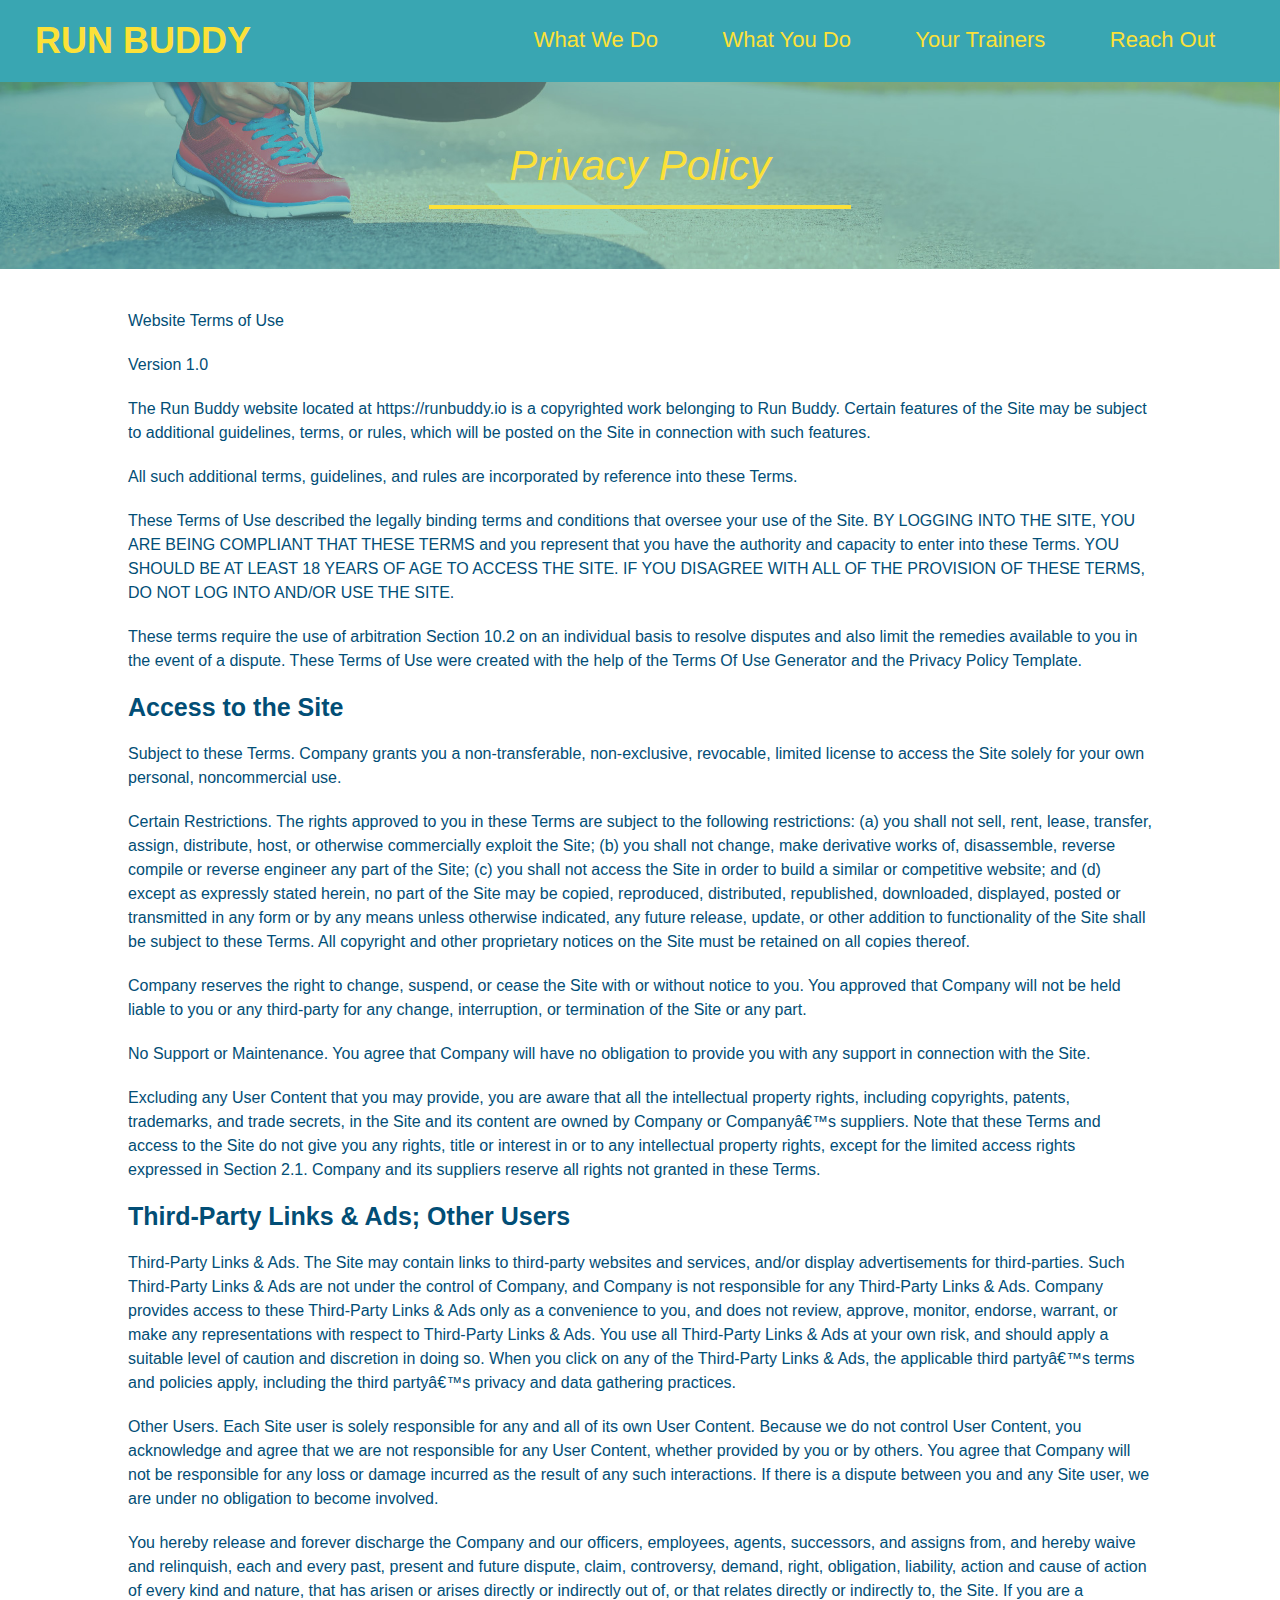
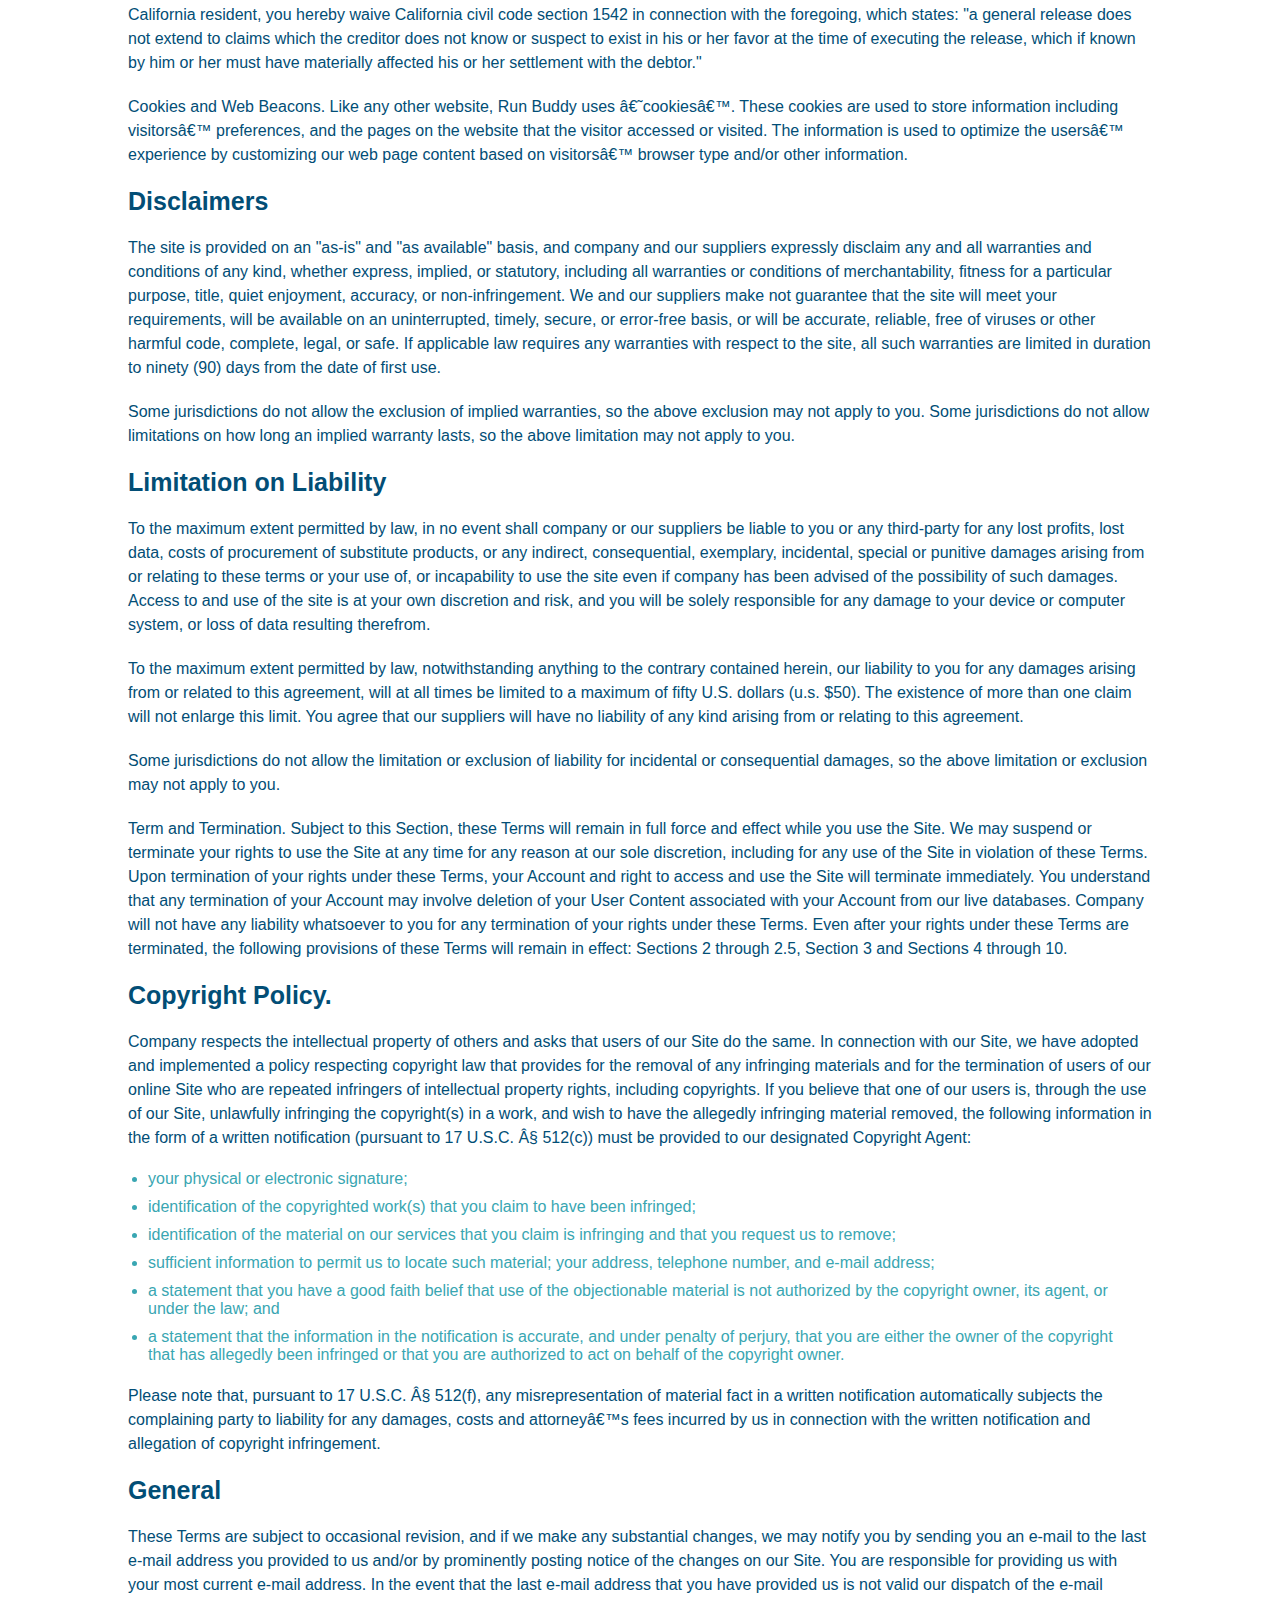
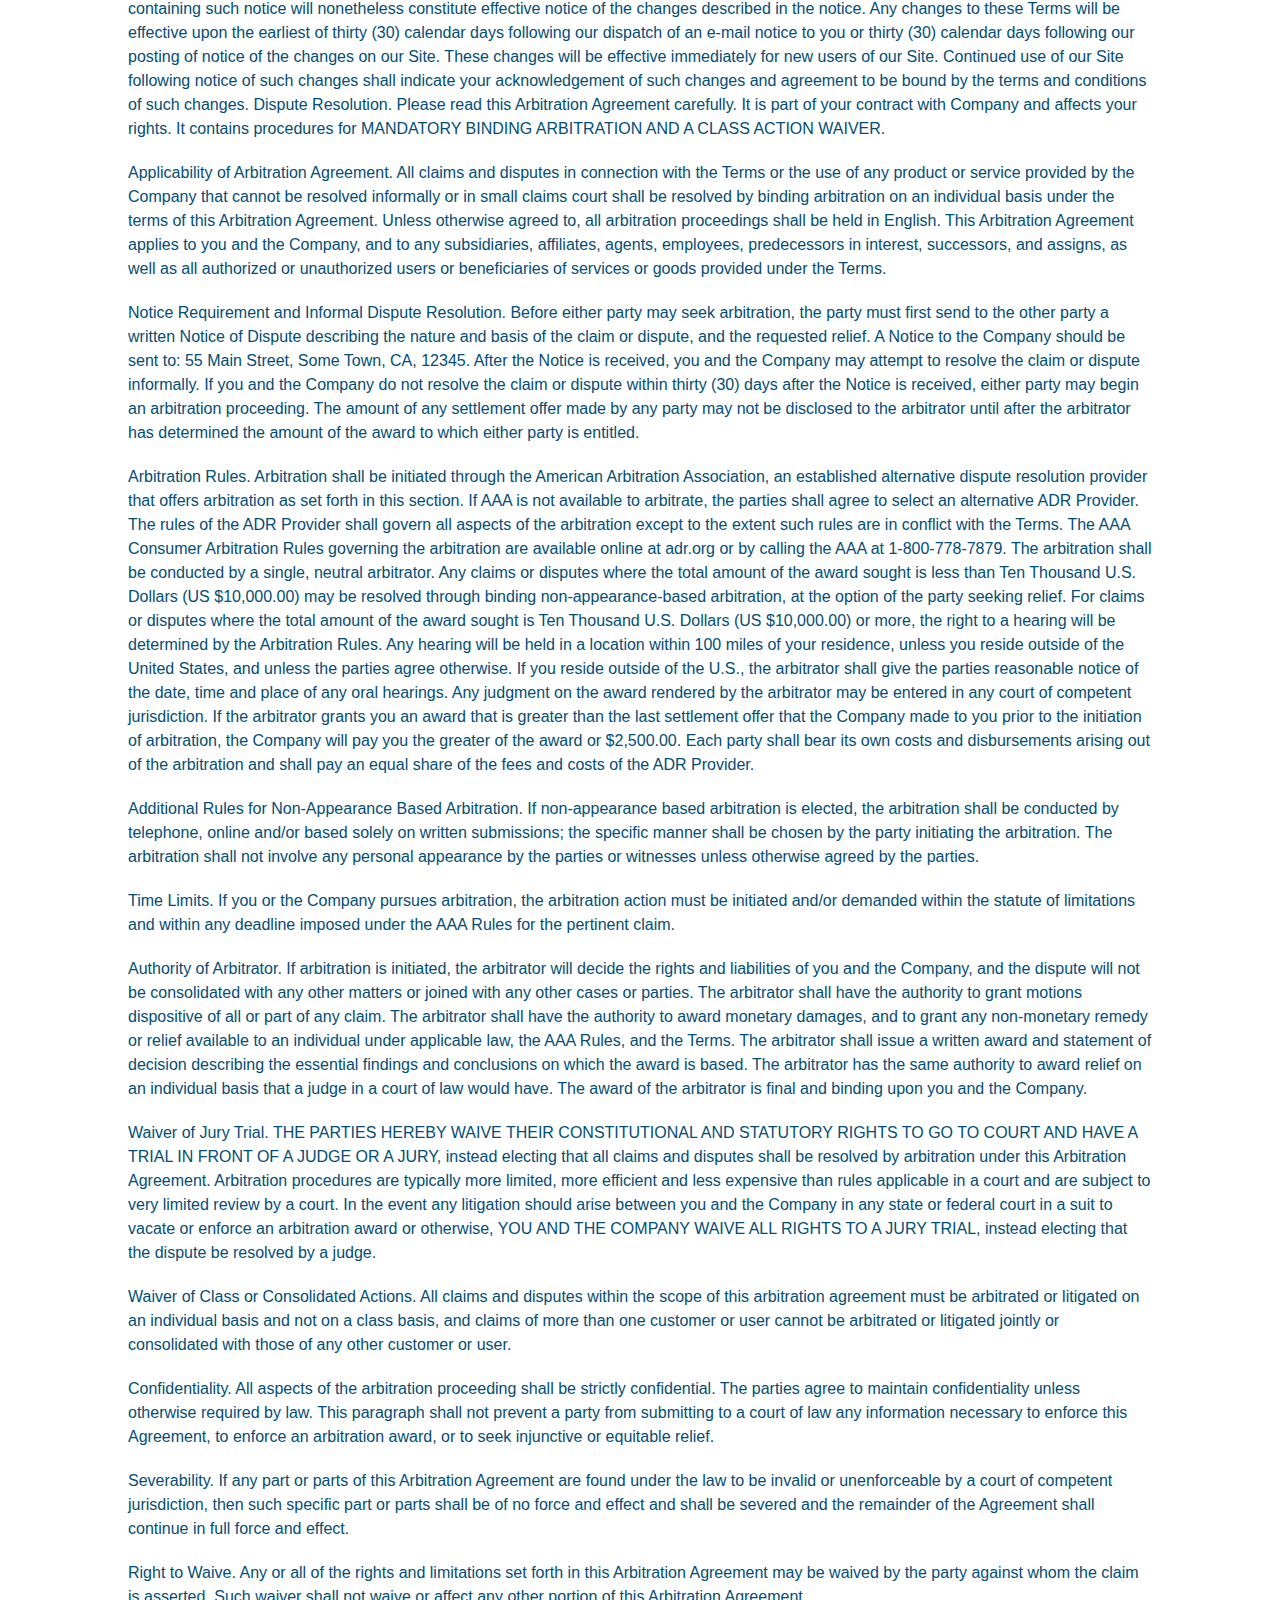
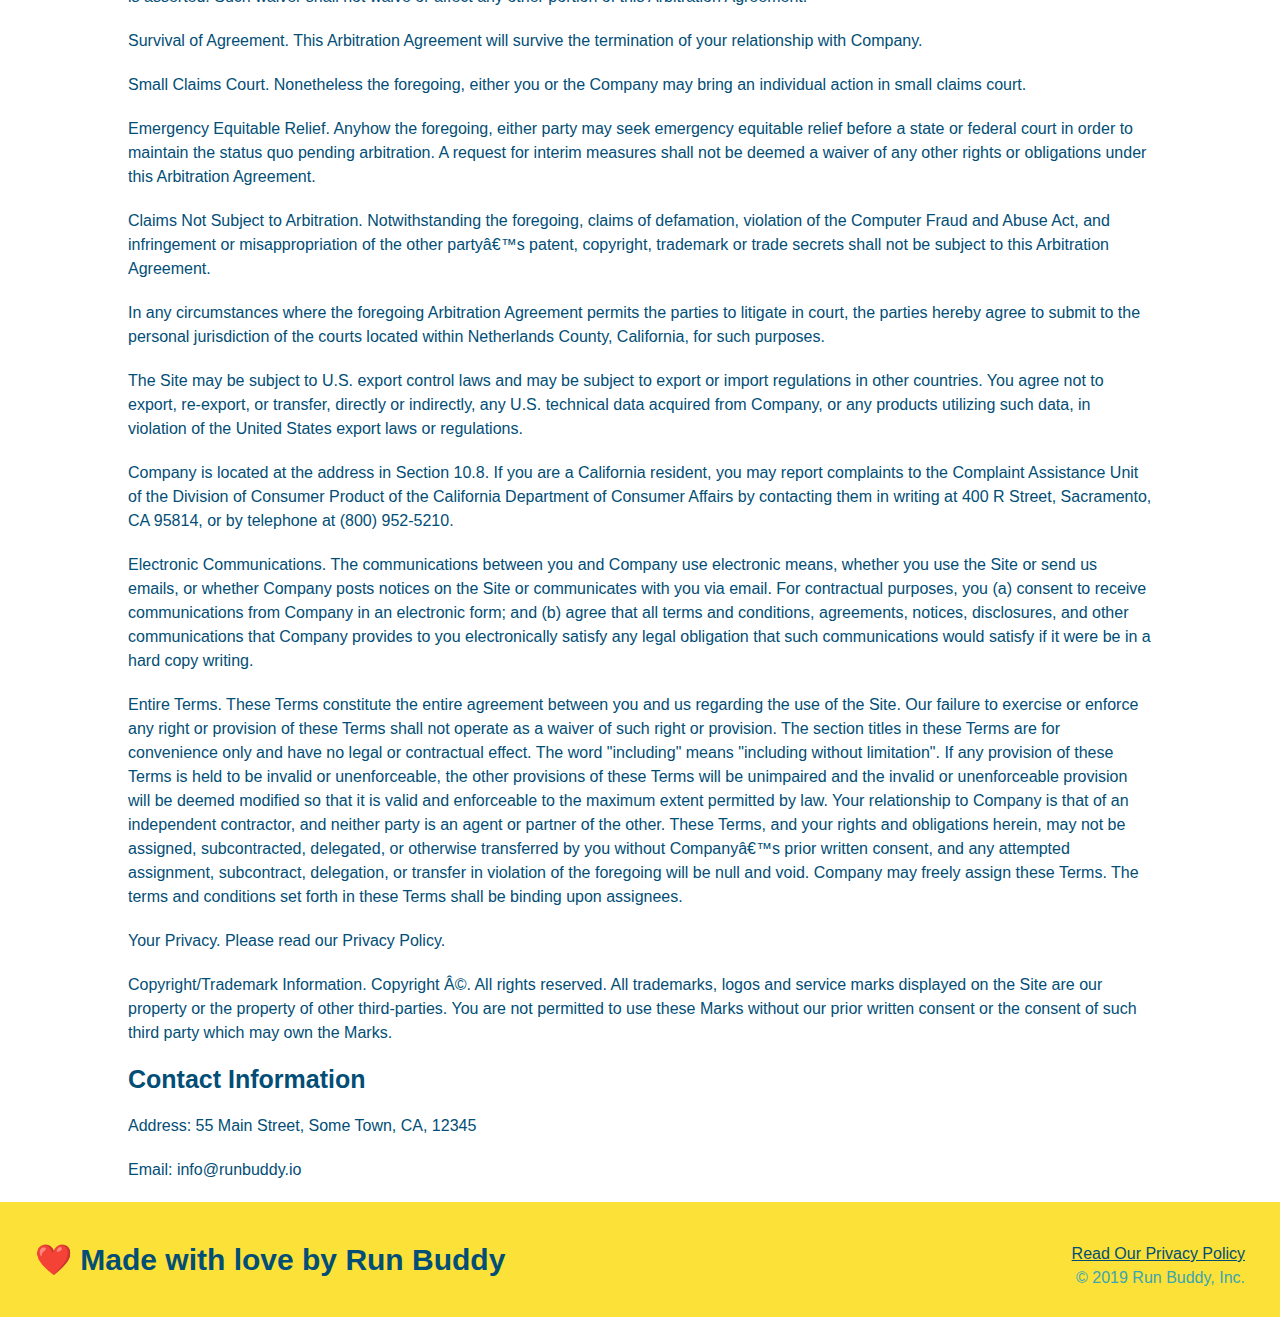
==== privacy-policy.html @ c886a085 "privacy policy" ====
<!DOCTYPE html>
<html lang="en">
    <head>
        <meta charset="UTF-8">
        <title>Privacy Policy - Run Buddy</title>

        <link rel="stylesheet" href="./assets/css/style.css">
        <link rel="stylesheet" href="./assets/css/secondary-styles.css">

    </head>

    <body>
        <!-- header section -->
        <header>
            <h1>
                <a href="./index.html">RUN BUDDY</a>
            </h1>
            
            <nav>
                
                <ul>
                    
                    <li>
                        <a href="./index.html#what-we-do">What We Do</a>
                    </li>

                    <li>
                        <a href="./index.html#what-you-do">What You Do</a>
                    </li>

                    <li> 
                        <a href="./index.html#your-trainers">Your Trainers</a>
                    </li>

                    <li>
                        <a href="./index.html#reach-out">Reach Out</a>
                    </li>

                </ul>

            </nav>

        </header>
        <!-- End header section -->

        <section class="hero">
           
            <h2 class="page-title">
                Privacy Policy
            </h2>

        </section>

        <article class="secondary-content">
            <p>
                Website Terms of Use
              </p>
        
              <p>
                Version 1.0
              </p>
        
              <p>
                The Run Buddy website located at https://runbuddy.io is a copyrighted work belonging to Run Buddy. Certain
                features of the Site may be subject to additional guidelines, terms, or rules, which will be posted on the Site
                in connection with such features.
              </p>
        
              <p>
                All such additional terms, guidelines, and rules are incorporated by reference into these Terms.
              </p>
        
              <p>
                These Terms of Use described the legally binding terms and conditions that oversee your use of the Site. BY
                LOGGING INTO THE SITE, YOU ARE BEING COMPLIANT THAT THESE TERMS and you represent that you have the authority
                and capacity to enter into these Terms. YOU SHOULD BE AT LEAST 18 YEARS OF AGE TO ACCESS THE SITE. IF YOU
                DISAGREE WITH ALL OF THE PROVISION OF THESE TERMS, DO NOT LOG INTO AND/OR USE THE SITE.
              </p>
        
              <p>
                These terms require the use of arbitration Section 10.2 on an individual basis to resolve disputes and also
                limit the remedies available to you in the event of a dispute. These Terms of Use were created with the help of
                the Terms Of Use Generator and the Privacy Policy Template.
              </p>
        
              <h3>
                Access to the Site
              </h3>
        
              <p>
                Subject to these Terms. Company grants you a non-transferable, non-exclusive, revocable, limited license to
                access the Site solely for your own personal, noncommercial use.
              </p>
        
              <p>
                Certain Restrictions. The rights approved to you in these Terms are subject to the following restrictions: (a)
                you shall not sell, rent, lease, transfer, assign, distribute, host, or otherwise commercially exploit the Site;
                (b) you shall not change, make derivative works of, disassemble, reverse compile or reverse engineer any part of
                the Site; (c) you shall not access the Site in order to build a similar or competitive website; and (d) except
                as expressly stated herein, no part of the Site may be copied, reproduced, distributed, republished, downloaded,
                displayed, posted or transmitted in any form or by any means unless otherwise indicated, any future release,
                update, or other addition to functionality of the Site shall be subject to these Terms. All copyright and other
                proprietary notices on the Site must be retained on all copies thereof.
              </p>
        
              <p>
                Company reserves the right to change, suspend, or cease the Site with or without notice to you. You approved
                that Company will not be held liable to you or any third-party for any change, interruption, or termination of
                the Site or any part.
              </p>
        
              <p>
                No Support or Maintenance. You agree that Company will have no obligation to provide you with any support in
                connection with the Site.
              </p>
        
              <p>
                Excluding any User Content that you may provide, you are aware that all the intellectual property rights,
                including copyrights, patents, trademarks, and trade secrets, in the Site and its content are owned by Company
                or Companyâ€™s suppliers. Note that these Terms and access to the Site do not give you any rights, title or
                interest in or to any intellectual property rights, except for the limited access rights expressed in Section
                2.1. Company and its suppliers reserve all rights not granted in these Terms.
              </p>
        
              <h3>
                Third-Party Links & Ads; Other Users
              </h3>
        
              <p>
                Third-Party Links & Ads. The Site may contain links to third-party websites and services, and/or display
                advertisements for third-parties. Such Third-Party Links & Ads are not under the control of Company, and Company
                is not responsible for any Third-Party Links & Ads. Company provides access to these Third-Party Links & Ads
                only as a convenience to you, and does not review, approve, monitor, endorse, warrant, or make any
                representations with respect to Third-Party Links & Ads. You use all Third-Party Links & Ads at your own risk,
                and should apply a suitable level of caution and discretion in doing so. When you click on any of the
                Third-Party Links & Ads, the applicable third partyâ€™s terms and policies apply, including the third partyâ€™s
                privacy and data gathering practices.
              </p>
        
              <p>
                Other Users. Each Site user is solely responsible for any and all of its own User Content. Because we do not
                control User Content, you acknowledge and agree that we are not responsible for any User Content, whether
                provided by you or by others. You agree that Company will not be responsible for any loss or damage incurred as
                the result of any such interactions. If there is a dispute between you and any Site user, we are under no
                obligation to become involved.
              </p>
        
              <p>
                You hereby release and forever discharge the Company and our officers, employees, agents, successors, and
                assigns from, and hereby waive and relinquish, each and every past, present and future dispute, claim,
                controversy, demand, right, obligation, liability, action and cause of action of every kind and nature, that has
                arisen or arises directly or indirectly out of, or that relates directly or indirectly to, the Site. If you are
                a California resident, you hereby waive California civil code section 1542 in connection with the foregoing,
                which states: "a general release does not extend to claims which the creditor does not know or suspect to exist
                in his or her favor at the time of executing the release, which if known by him or her must have materially
                affected his or her settlement with the debtor."
              </p>
        
              <p>
                Cookies and Web Beacons. Like any other website, Run Buddy uses â€˜cookiesâ€™. These cookies are used to store
                information including visitorsâ€™ preferences, and the pages on the website that the visitor accessed or visited.
                The information is used to optimize the usersâ€™ experience by customizing our web page content based on visitorsâ€™
                browser type and/or other information.
              </p>
        
              <h3>
                Disclaimers
              </h3>
        
              <p>
                The site is provided on an "as-is" and "as available" basis, and company and our suppliers expressly disclaim
                any and all warranties and conditions of any kind, whether express, implied, or statutory, including all
                warranties or conditions of merchantability, fitness for a particular purpose, title, quiet enjoyment, accuracy,
                or non-infringement. We and our suppliers make not guarantee that the site will meet your requirements, will be
                available on an uninterrupted, timely, secure, or error-free basis, or will be accurate, reliable, free of
                viruses or other harmful code, complete, legal, or safe. If applicable law requires any warranties with respect
                to the site, all such warranties are limited in duration to ninety (90) days from the date of first use.
              </p>
        
              <p>
                Some jurisdictions do not allow the exclusion of implied warranties, so the above exclusion may not apply to
                you. Some jurisdictions do not allow limitations on how long an implied warranty lasts, so the above limitation
                may not apply to you.
              </p>
        
              <h3>
                Limitation on Liability
              </h3>
        
              <p>
                To the maximum extent permitted by law, in no event shall company or our suppliers be liable to you or any
                third-party for any lost profits, lost data, costs of procurement of substitute products, or any indirect,
                consequential, exemplary, incidental, special or punitive damages arising from or relating to these terms or
                your use of, or incapability to use the site even if company has been advised of the possibility of such
                damages. Access to and use of the site is at your own discretion and risk, and you will be solely responsible
                for any damage to your device or computer system, or loss of data resulting therefrom.
              </p>
        
              <p>
                To the maximum extent permitted by law, notwithstanding anything to the contrary contained herein, our liability
                to you for any damages arising from or related to this agreement, will at all times be limited to a maximum of
                fifty U.S. dollars (u.s. $50). The existence of more than one claim will not enlarge this limit. You agree that
                our suppliers will have no liability of any kind arising from or relating to this agreement.
              </p>
        
              <p>
                Some jurisdictions do not allow the limitation or exclusion of liability for incidental or consequential
                damages, so the above limitation or exclusion may not apply to you.
              </p>
        
              <p>
                Term and Termination. Subject to this Section, these Terms will remain in full force and effect while you use
                the Site. We may suspend or terminate your rights to use the Site at any time for any reason at our sole
                discretion, including for any use of the Site in violation of these Terms. Upon termination of your rights under
                these Terms, your Account and right to access and use the Site will terminate immediately. You understand that
                any termination of your Account may involve deletion of your User Content associated with your Account from our
                live databases. Company will not have any liability whatsoever to you for any termination of your rights under
                these Terms. Even after your rights under these Terms are terminated, the following provisions of these Terms
                will remain in effect: Sections 2 through 2.5, Section 3 and Sections 4 through 10.
              </p>
        
              <h3>
                Copyright Policy.
              </h3>
        
              <p>
                Company respects the intellectual property of others and asks that users of our Site do the same. In connection
                with our Site, we have adopted and implemented a policy respecting copyright law that provides for the removal
                of any infringing materials and for the termination of users of our online Site who are repeated infringers of
                intellectual property rights, including copyrights. If you believe that one of our users is, through the use of
                our Site, unlawfully infringing the copyright(s) in a work, and wish to have the allegedly infringing material
                removed, the following information in the form of a written notification (pursuant to 17 U.S.C. Â§ 512(c)) must
                be provided to our designated Copyright Agent:
              </p>
        
              <ul>
                <li>
                  your physical or electronic signature;
                </li>
                <li>
                  identification of the copyrighted work(s) that you claim to have been infringed;
                </li>
                <li>
                  identification of the material on our services that you claim is infringing and that you request us to remove;
                </li>
                <li>
                  sufficient information to permit us to locate such material; your address, telephone number, and e-mail
                  address;
                </li>
                <li>
                  a statement that you have a good faith belief that use of the objectionable material is not authorized by the
                  copyright owner, its agent, or under the law; and
                </li>
                <li>
                  a statement that the information in the notification is accurate, and under penalty of perjury, that you are
                  either the owner of the copyright that has allegedly been infringed or that you are authorized to act on
                  behalf of the copyright owner.
                </li>
              </ul>
        
              <p>
                Please note that, pursuant to 17 U.S.C. Â§ 512(f), any misrepresentation of material fact in a written
                notification automatically subjects the complaining party to liability for any damages, costs and attorneyâ€™s
                fees incurred by us in connection with the written notification and allegation of copyright infringement.
              </p>
        
              <h3>
                General
              </h3>
        
              <p>
                These Terms are subject to occasional revision, and if we make any substantial changes, we may notify you by
                sending you an e-mail to the last e-mail address you provided to us and/or by prominently posting notice of the
                changes on our Site. You are responsible for providing us with your most current e-mail address. In the event
                that the last e-mail address that you have provided us is not valid our dispatch of the e-mail containing such
                notice will nonetheless constitute effective notice of the changes described in the notice. Any changes to these
                Terms will be effective upon the earliest of thirty (30) calendar days following our dispatch of an e-mail
                notice to you or thirty (30) calendar days following our posting of notice of the changes on our Site. These
                changes will be effective immediately for new users of our Site. Continued use of our Site following notice of
                such changes shall indicate your acknowledgement of such changes and agreement to be bound by the terms and
                conditions of such changes. Dispute Resolution. Please read this Arbitration Agreement carefully. It is part of
                your contract with Company and affects your rights. It contains procedures for MANDATORY BINDING ARBITRATION AND
                A CLASS ACTION WAIVER.
              </p>
        
              <p>
                Applicability of Arbitration Agreement. All claims and disputes in connection with the Terms or the use of any
                product or service provided by the Company that cannot be resolved informally or in small claims court shall be
                resolved by binding arbitration on an individual basis under the terms of this Arbitration Agreement. Unless
                otherwise agreed to, all arbitration proceedings shall be held in English. This Arbitration Agreement applies to
                you and the Company, and to any subsidiaries, affiliates, agents, employees, predecessors in interest,
                successors, and assigns, as well as all authorized or unauthorized users or beneficiaries of services or goods
                provided under the Terms.
              </p>
        
              <p>
                Notice Requirement and Informal Dispute Resolution. Before either party may seek arbitration, the party must
                first send to the other party a written Notice of Dispute describing the nature and basis of the claim or
                dispute, and the requested relief. A Notice to the Company should be sent to: 55 Main Street, Some Town, CA,
                12345. After the Notice is received, you and the Company may attempt to resolve the claim or dispute informally.
                If you and the Company do not resolve the claim or dispute within thirty (30) days after the Notice is received,
                either party may begin an arbitration proceeding. The amount of any settlement offer made by any party may not
                be disclosed to the arbitrator until after the arbitrator has determined the amount of the award to which either
                party is entitled.
              </p>
        
              <p>
                Arbitration Rules. Arbitration shall be initiated through the American Arbitration Association, an established
                alternative dispute resolution provider that offers arbitration as set forth in this section. If AAA is not
                available to arbitrate, the parties shall agree to select an alternative ADR Provider. The rules of the ADR
                Provider shall govern all aspects of the arbitration except to the extent such rules are in conflict with the
                Terms. The AAA Consumer Arbitration Rules governing the arbitration are available online at adr.org or by
                calling the AAA at 1-800-778-7879. The arbitration shall be conducted by a single, neutral arbitrator. Any
                claims or disputes where the total amount of the award sought is less than Ten Thousand U.S. Dollars (US
                $10,000.00) may be resolved through binding non-appearance-based arbitration, at the option of the party seeking
                relief. For claims or disputes where the total amount of the award sought is Ten Thousand U.S. Dollars (US
                $10,000.00) or more, the right to a hearing will be determined by the Arbitration Rules. Any hearing will be
                held in a location within 100 miles of your residence, unless you reside outside of the United States, and
                unless the parties agree otherwise. If you reside outside of the U.S., the arbitrator shall give the parties
                reasonable notice of the date, time and place of any oral hearings. Any judgment on the award rendered by the
                arbitrator may be entered in any court of competent jurisdiction. If the arbitrator grants you an award that is
                greater than the last settlement offer that the Company made to you prior to the initiation of arbitration, the
                Company will pay you the greater of the award or $2,500.00. Each party shall bear its own costs and
                disbursements arising out of the arbitration and shall pay an equal share of the fees and costs of the ADR
                Provider.
              </p>
        
              <p>
                Additional Rules for Non-Appearance Based Arbitration. If non-appearance based arbitration is elected, the
                arbitration shall be conducted by telephone, online and/or based solely on written submissions; the specific
                manner shall be chosen by the party initiating the arbitration. The arbitration shall not involve any personal
                appearance by the parties or witnesses unless otherwise agreed by the parties.
              </p>
        
              <p>
                Time Limits. If you or the Company pursues arbitration, the arbitration action must be initiated and/or demanded
                within the statute of limitations and within any deadline imposed under the AAA Rules for the pertinent claim.
              </p>
        
              <p>
                Authority of Arbitrator. If arbitration is initiated, the arbitrator will decide the rights and liabilities of
                you and the Company, and the dispute will not be consolidated with any other matters or joined with any other
                cases or parties. The arbitrator shall have the authority to grant motions dispositive of all or part of any
                claim. The arbitrator shall have the authority to award monetary damages, and to grant any non-monetary remedy
                or relief available to an individual under applicable law, the AAA Rules, and the Terms. The arbitrator shall
                issue a written award and statement of decision describing the essential findings and conclusions on which the
                award is based. The arbitrator has the same authority to award relief on an individual basis that a judge in a
                court of law would have. The award of the arbitrator is final and binding upon you and the Company.
              </p>
        
              <p>
                Waiver of Jury Trial. THE PARTIES HEREBY WAIVE THEIR CONSTITUTIONAL AND STATUTORY RIGHTS TO GO TO COURT AND HAVE
                A TRIAL IN FRONT OF A JUDGE OR A JURY, instead electing that all claims and disputes shall be resolved by
                arbitration under this Arbitration Agreement. Arbitration procedures are typically more limited, more efficient
                and less expensive than rules applicable in a court and are subject to very limited review by a court. In the
                event any litigation should arise between you and the Company in any state or federal court in a suit to vacate
                or enforce an arbitration award or otherwise, YOU AND THE COMPANY WAIVE ALL RIGHTS TO A JURY TRIAL, instead
                electing that the dispute be resolved by a judge.
              </p>
        
              <p>
                Waiver of Class or Consolidated Actions. All claims and disputes within the scope of this arbitration agreement
                must be arbitrated or litigated on an individual basis and not on a class basis, and claims of more than one
                customer or user cannot be arbitrated or litigated jointly or consolidated with those of any other customer or
                user.
              </p>
        
              <p>
                Confidentiality. All aspects of the arbitration proceeding shall be strictly confidential. The parties agree to
                maintain confidentiality unless otherwise required by law. This paragraph shall not prevent a party from
                submitting to a court of law any information necessary to enforce this Agreement, to enforce an arbitration
                award, or to seek injunctive or equitable relief.
              </p>
        
              <p>
                Severability. If any part or parts of this Arbitration Agreement are found under the law to be invalid or
                unenforceable by a court of competent jurisdiction, then such specific part or parts shall be of no force and
                effect and shall be severed and the remainder of the Agreement shall continue in full force and effect.
              </p>
        
              <p>
                Right to Waive. Any or all of the rights and limitations set forth in this Arbitration Agreement may be waived
                by the party against whom the claim is asserted. Such waiver shall not waive or affect any other portion of this
                Arbitration Agreement.
              </p>
        
              <p>
                Survival of Agreement. This Arbitration Agreement will survive the termination of your relationship with
                Company.
              </p>
        
              <p>
                Small Claims Court. Nonetheless the foregoing, either you or the Company may bring an individual action in small
                claims court.
              </p>
        
              <p>
                Emergency Equitable Relief. Anyhow the foregoing, either party may seek emergency equitable relief before a
                state or federal court in order to maintain the status quo pending arbitration. A request for interim measures
                shall not be deemed a waiver of any other rights or obligations under this Arbitration Agreement.
              </p>
        
              <p>
                Claims Not Subject to Arbitration. Notwithstanding the foregoing, claims of defamation, violation of the
                Computer Fraud and Abuse Act, and infringement or misappropriation of the other partyâ€™s patent, copyright,
                trademark or trade secrets shall not be subject to this Arbitration Agreement.
              </p>
        
              <p>
                In any circumstances where the foregoing Arbitration Agreement permits the parties to litigate in court, the
                parties hereby agree to submit to the personal jurisdiction of the courts located within Netherlands County,
                California, for such purposes.
              </p>
        
              <p>
                The Site may be subject to U.S. export control laws and may be subject to export or import regulations in other
                countries. You agree not to export, re-export, or transfer, directly or indirectly, any U.S. technical data
                acquired from Company, or any products utilizing such data, in violation of the United States export laws or
                regulations.
              </p>
        
              <p>
                Company is located at the address in Section 10.8. If you are a California resident, you may report complaints
                to the Complaint Assistance Unit of the Division of Consumer Product of the California Department of Consumer
                Affairs by contacting them in writing at 400 R Street, Sacramento, CA 95814, or by telephone at (800) 952-5210.
              </p>
        
              <p>
                Electronic Communications. The communications between you and Company use electronic means, whether you use the
                Site or send us emails, or whether Company posts notices on the Site or communicates with you via email. For
                contractual purposes, you (a) consent to receive communications from Company in an electronic form; and (b)
                agree that all terms and conditions, agreements, notices, disclosures, and other communications that Company
                provides to you electronically satisfy any legal obligation that such communications would satisfy if it were be
                in a hard copy writing.
              </p>
        
              <p>
                Entire Terms. These Terms constitute the entire agreement between you and us regarding the use of the Site. Our
                failure to exercise or enforce any right or provision of these Terms shall not operate as a waiver of such right
                or provision. The section titles in these Terms are for convenience only and have no legal or contractual
                effect. The word "including" means "including without limitation". If any provision of these Terms is held to be
                invalid or unenforceable, the other provisions of these Terms will be unimpaired and the invalid or
                unenforceable provision will be deemed modified so that it is valid and enforceable to the maximum extent
                permitted by law. Your relationship to Company is that of an independent contractor, and neither party is an
                agent or partner of the other. These Terms, and your rights and obligations herein, may not be assigned,
                subcontracted, delegated, or otherwise transferred by you without Companyâ€™s prior written consent, and any
                attempted assignment, subcontract, delegation, or transfer in violation of the foregoing will be null and void.
                Company may freely assign these Terms. The terms and conditions set forth in these Terms shall be binding upon
                assignees.
              </p>
        
              <p>
                Your Privacy. Please read our Privacy Policy.
              </p>
        
              <p>
                Copyright/Trademark Information. Copyright Â©. All rights reserved. All trademarks, logos and service marks
                displayed on the Site are our property or the property of other third-parties. You are not permitted to use
                these Marks without our prior written consent or the consent of such third party which may own the Marks.
              </p>
        
              <h3>
                Contact Information
              </h3>
        
              <p>
                Address: 55 Main Street, Some Town, CA, 12345
              </p>
        
              <p>
                Email: info@runbuddy.io
              </p>
        
        </article>



        <!-- footer section -->
        <footer>
            <h2>❤️ Made with love by Run Buddy</h2>
            
            <div>
                <a href="#">Read Our Privacy Policy</a><br />
                &copy; 2019 Run Buddy, Inc.
            </div>
        </footer>
        <!-- End footer section -->

    </body>
</html>
---- assets/css/style.css ----
* {
    margin: 0;
    padding: 0;
    box-sizing: border-box;
}

body {
    font-family: Helvetica, Arial, sans-serif;
    color: #39a6b2;
}

/* apply styles to <header> */
header {
    padding: 20px 35px;
    background-color: #39a6b2;
}

header h1 {
    font-weight: bold;
    font-size: 36px;
    color: #fce138;
    margin: 0;
    display: inline;
}

header a {
    text-decoration: none;
    color: #fce138;
}

header nav {
    float: right;
    margin: 7px 0;
}

header nav ul li {
    display: inline;
}

header nav ul li a {
    margin: 0 30px;
    font-weight: lighter;
    font-size: 22px;
}
/* End <header> styles */

section {
    padding: 60px;
}

/* Hero Style Start */
.hero {
    background-image: url("../images/hero-bg.jpg");
    height: 600px;
    background-size: cover;
    background-position: center;
    position: relative;
}

.hero-form {
    background-color: #fce138;
    padding: 20px;
    width: 500px;
    color: #024e76;
    border: solid 3px #024e76;
    position: absolute;
    bottom: 120px;
    right: 140px;
}

.hero-form p {
    margin: 5px 0 15px 0;
}

.hero-form h3 {
    font-size: 24px;
    margin: 0;
}

.form-input {
  border: 1px solid #024e76;
  display: block;
  padding: 7px 15px;
  font-size: 16px;
  color: #024e76;
  width: 100%;
  margin-bottom: 15px;
}

.hero-form label {
    margin: 0 5px;
}

.hero-form button {
    color: #fce138;
    background-color: #024e76;
    border: none;
    padding: 10px 20px;
    font-size: 16px;
}
/* Hero Style End */

.intro {
    text-align: center;
}

.intro p {
    line-height: 1.7;
    color: #39a6b2;
    width: 80%;
    font-size: 20px;
    margin: 0 auto;
}

.steps { 
    text-align: center;
    background: #fce138;
}

.steps div {
    margin-bottom: 80px;
}
  
.steps img {
    width: 15%;
    margin: 10px 0;
} 
  
.steps h3 {
    color: #024e76;
    font-size: 46px;
    margin-top: 10px;
}
  
.steps p {
    color: #39a6b2;
    font-size: 23px;
}

.steps span {
    font-size: 38px;
}

.section-title {
    font-size: 55px;
    color: #024e76;
    margin-bottom: 35px;
    padding: 0 100px 20px 100px;
    display: inline-block;
    border-bottom: 3px solid;
}
  
.primary-border {
    border-color: #fce138;
}
  
.secondary-border {
    border-color: #39a6b2;
}

/* apply styles to trainers section */  
.trainers {
    text-align: center;
}

.trainer {
    width: 900px;
    margin: 0 auto 30px auto;
    background: #024e76;
    color: #fce138;
    overflow: auto;
}

.trainer img {
    width: 35%;
    float: left;
}
  
.trainer-bio {
    padding: 35px;
    float: left;
    width: 65%;
}

.trainer-bio h3 {
    font-size: 32px;
    margin-bottom: 8px;
}
  
.trainer-bio h4 {
    font-weight: lighter;
    font-size: 26px;
    margin-bottom: 25px;
}
  
.trainer-bio p {
    font-size: 17px;
    line-height: 1.3;
}

.text-left {
    text-align: left;
}
  
.text-right {
    text-align: right;
}

/* Reach Out Styles Start */
.contact {
    text-align: center;
    background: #024e76;
}

.contact h2 {
    color: #fce138;
}

.contact-info iframe {
    width: 400px;
    height: 400px;
}

.contact-info div {
    width: 410px;
    display: inline-block;
    vertical-align: top;
    text-align: left;
    margin: 30px 0 0 60px;
    color: white;
}

.contact-info h3 {
    color: #fce138;
    font-size: 32px;
}
  
.contact-info p, .contact-info address {
    margin: 20px 0;
    line-height: 1.5;
    font-size: 20px;
    font-style: normal;
}
  
.contact-info a {
    color: #fce138;
}
  
/* Reach Out Styles End */

/* apply styles to <footer> */
footer {
    background: #fce138;
    width: 100%;
    padding: 40px 35px;
}

footer h2 {
    display: inline;
    color: #024e76;
    font-size: 30px;
    margin: 0;
}

footer div {
    float: right;
    line-height: 1.5;
    text-align: right;
}

footer a {
    color: #024e76;
}
---- assets/css/secondary-styles.css ----
.hero {
    background-position: bottom;
    height: auto;
    text-align: center;
    margin-bottom: 40px;
}

.page-title {
   color: #fce138;
   display: inline-block; 
   border-bottom: 4px solid #fce138;
   padding: 0 80px 15px 80px;
   font-weight: normal;
   font-size: 42px;
   font-style: italic;

}

.secondary-content {
    width: 80%;
    margin: 0 auto;
    color: #024e76;
}
  
.secondary-content h3 {
    font-size: 25px;
    margin: 20px 0;
}
  
.secondary-content p {
    font-size: 16px;
    line-height: 1.5;
    margin: 20px 0;
}
  
.secondary-content ul {
    margin: 15px 20px;
}
  
.secondary-content li {
    color: #39a6b2;
    margin: 10px 0;
}
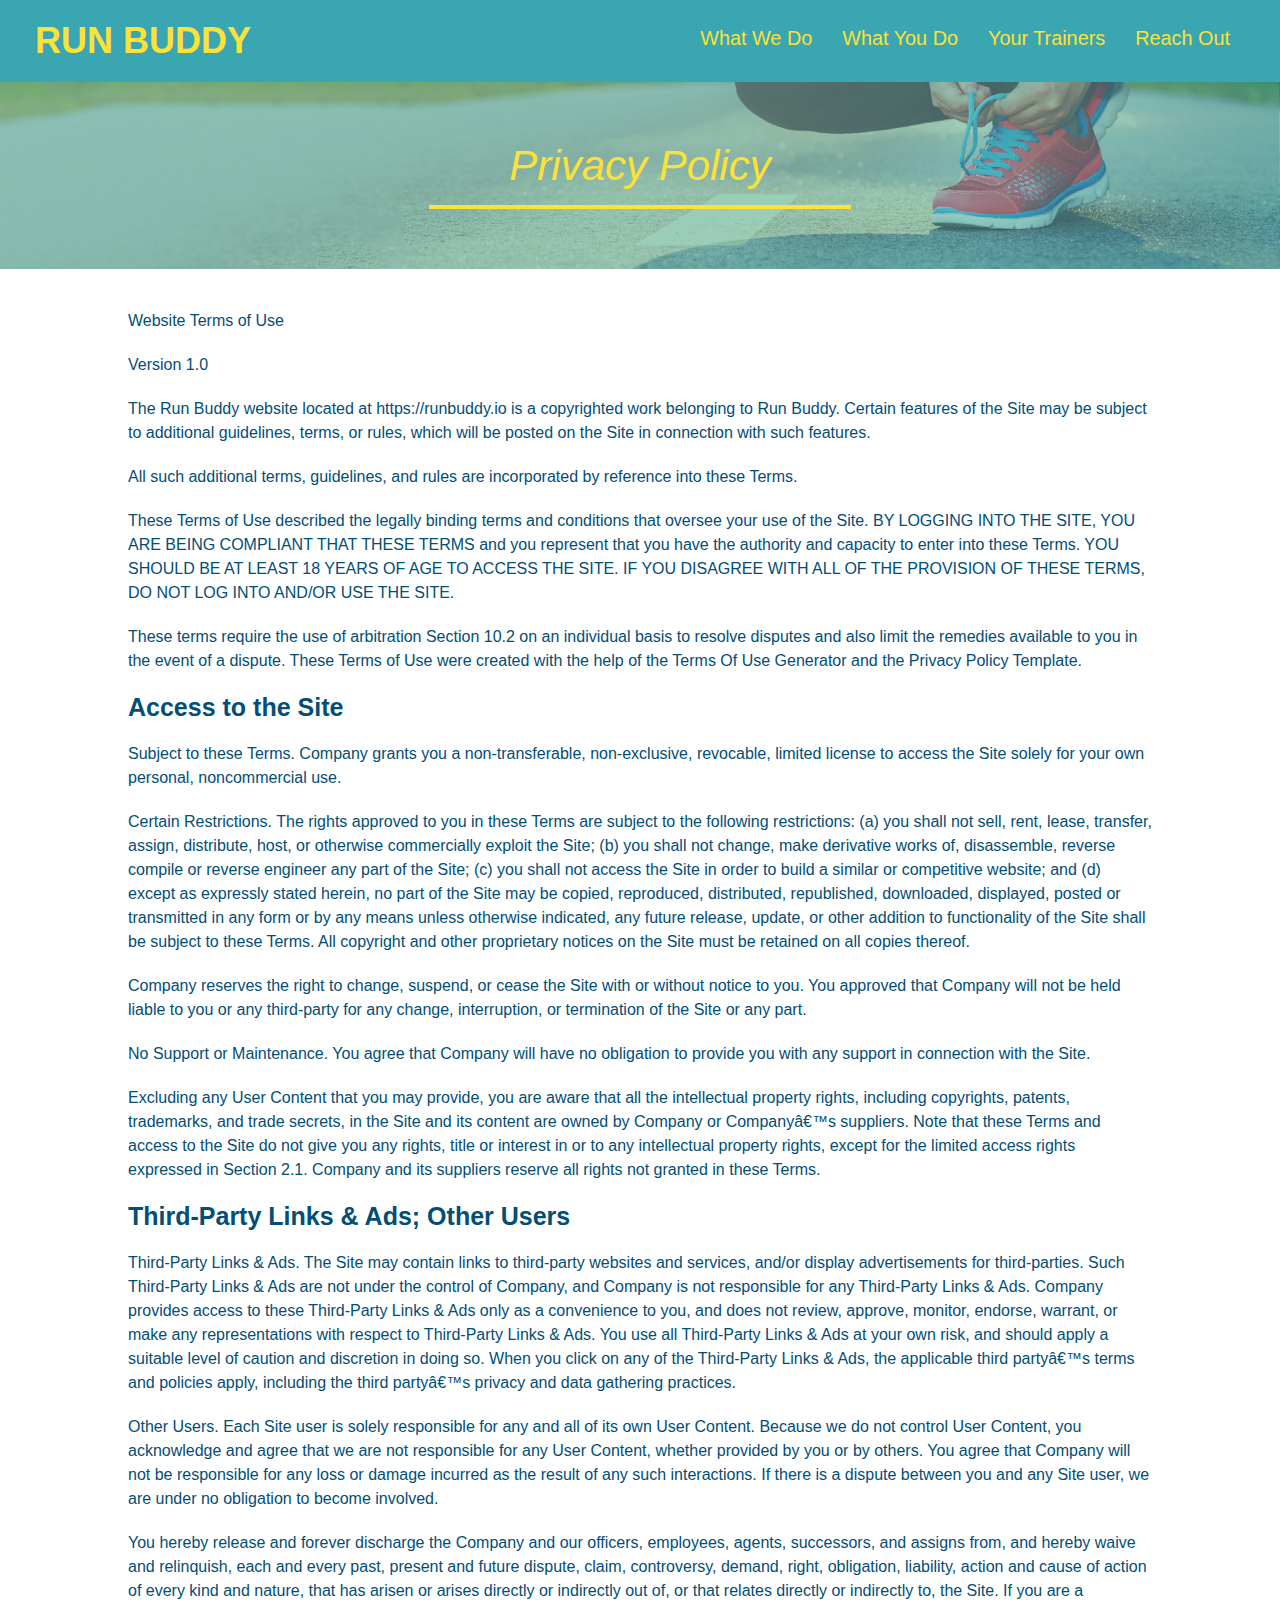
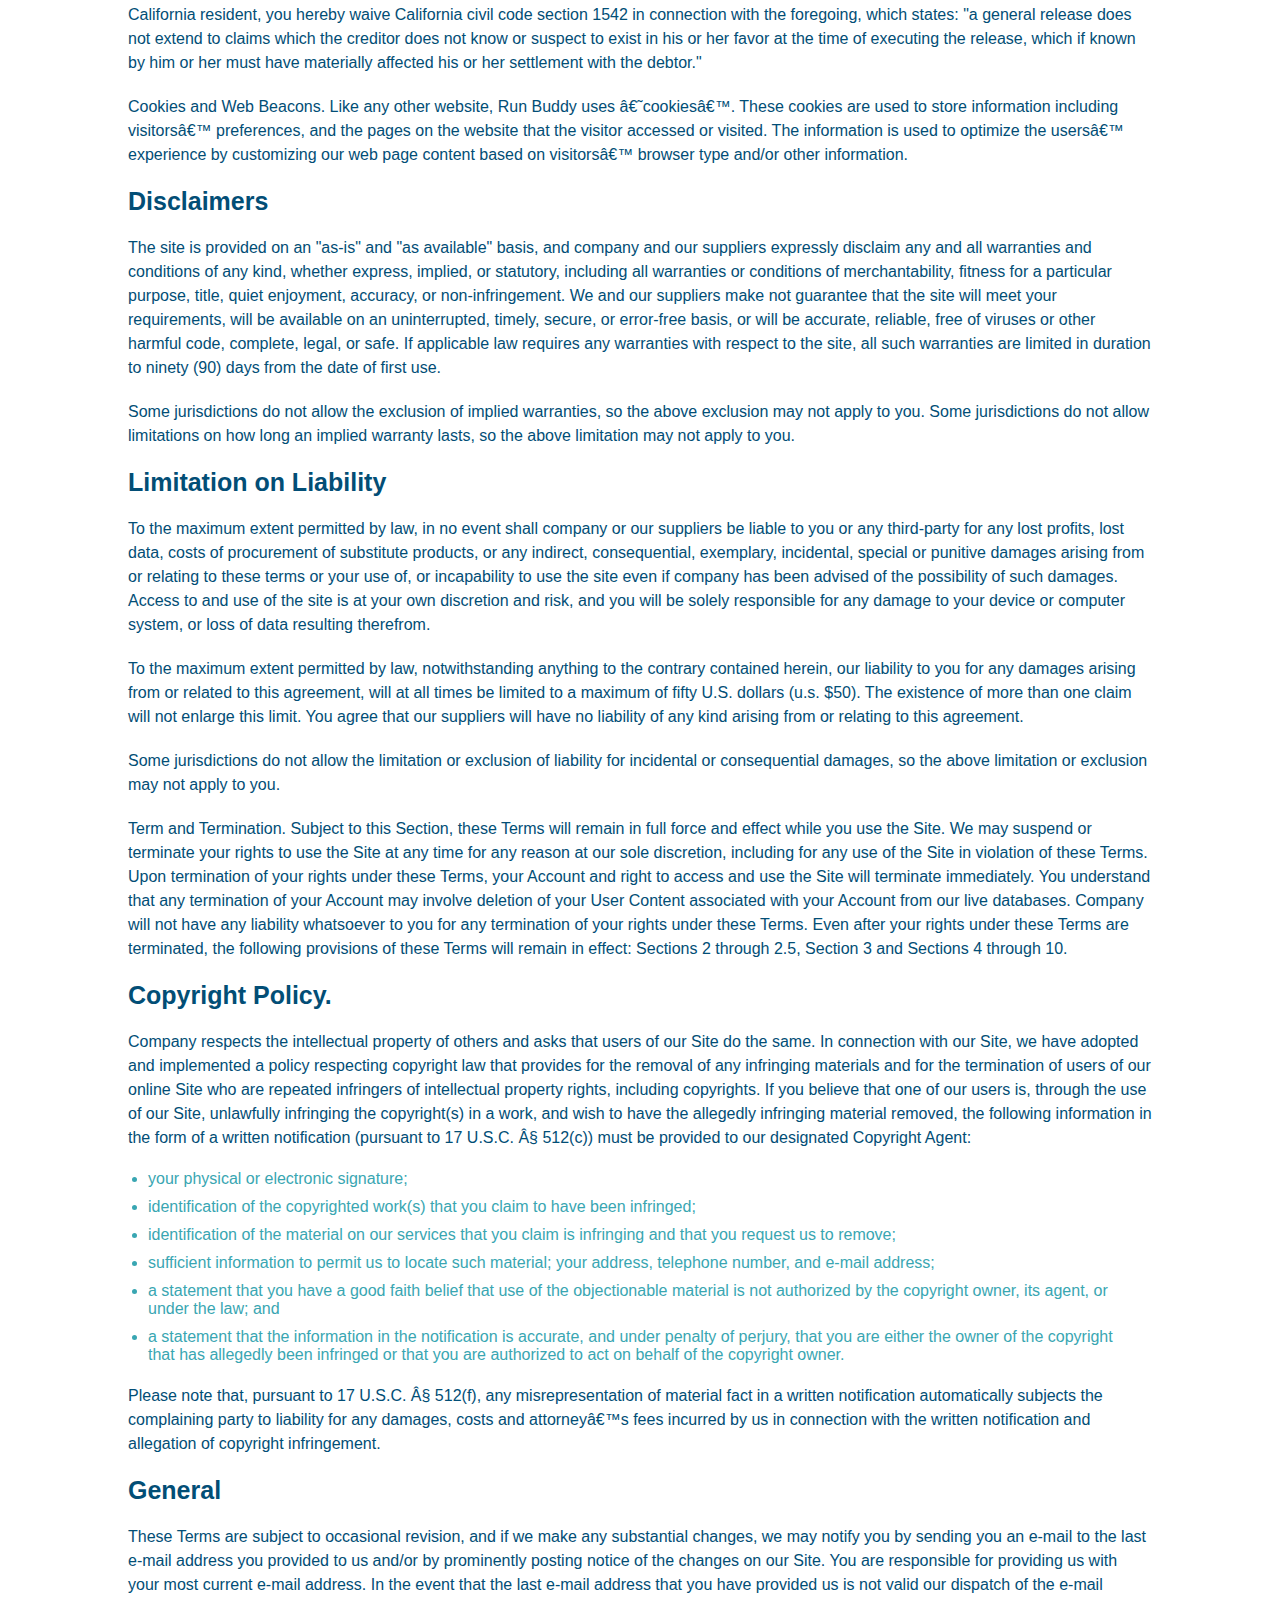
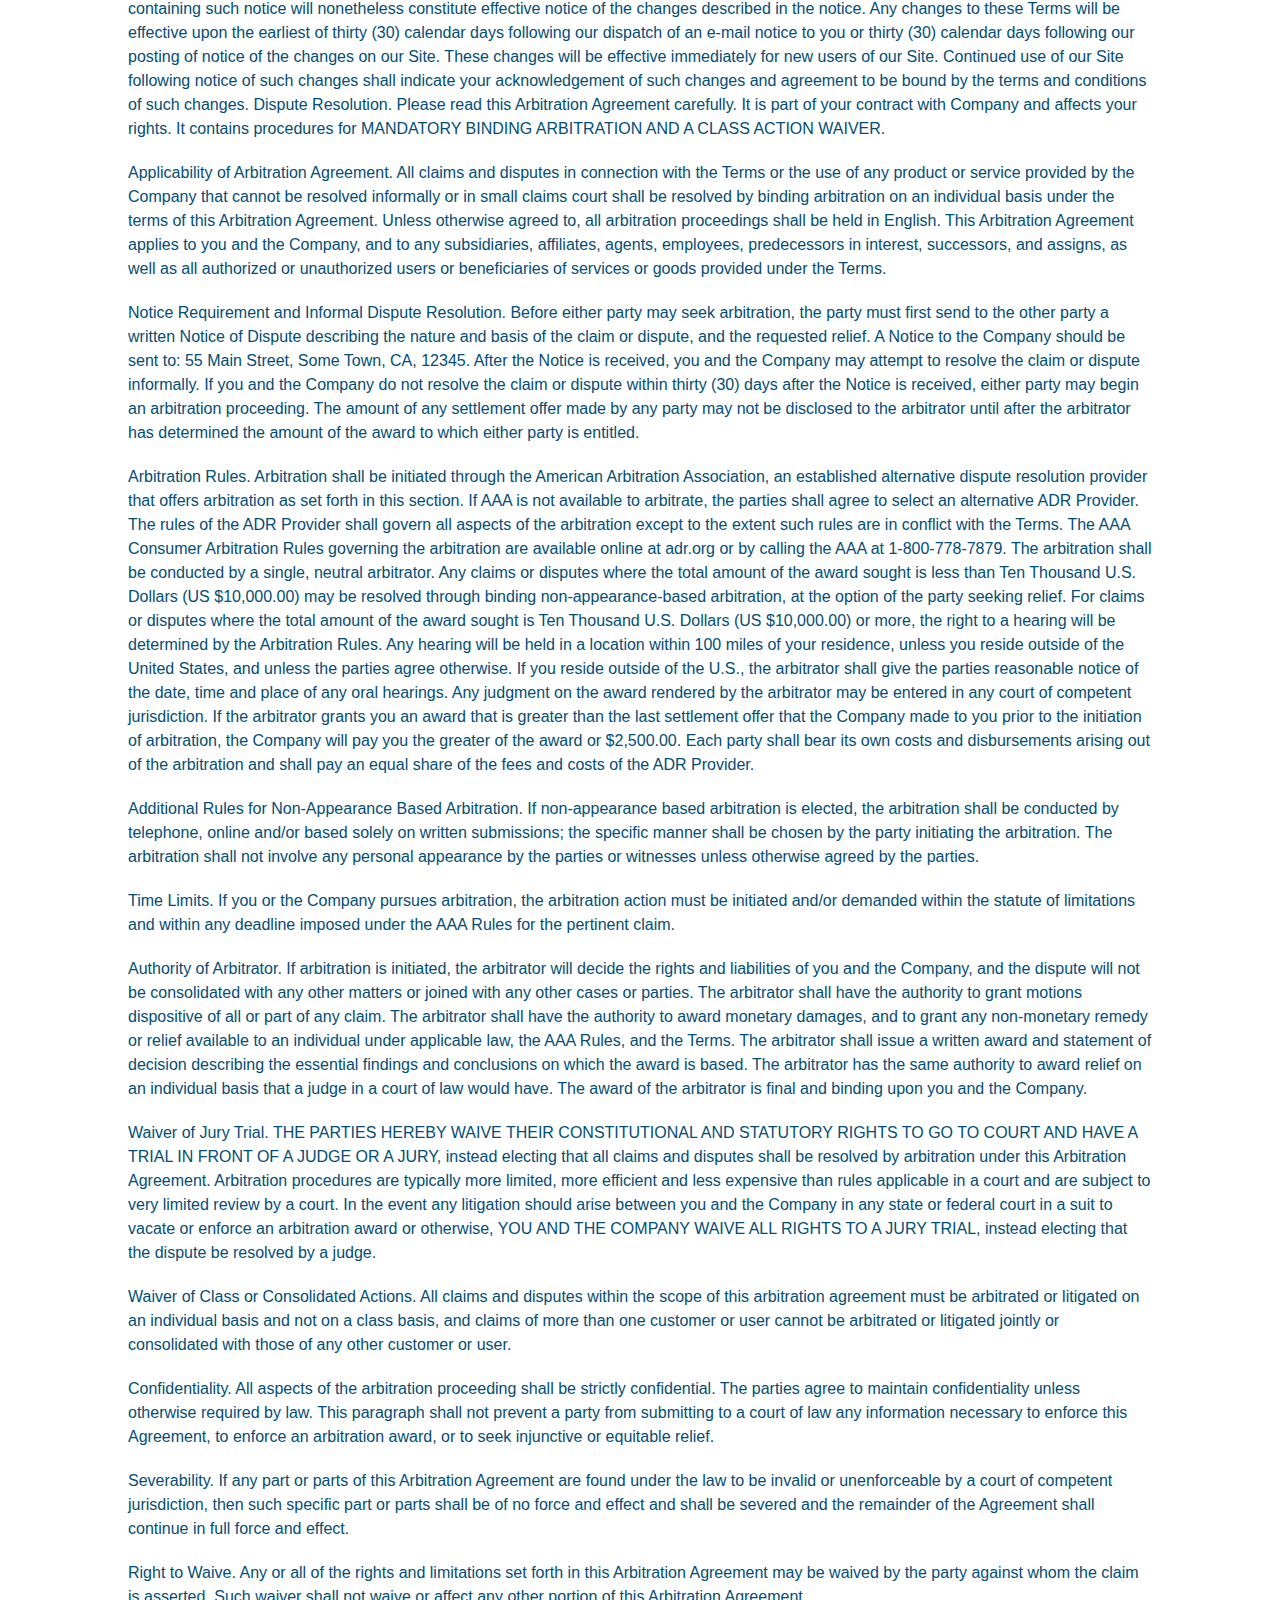
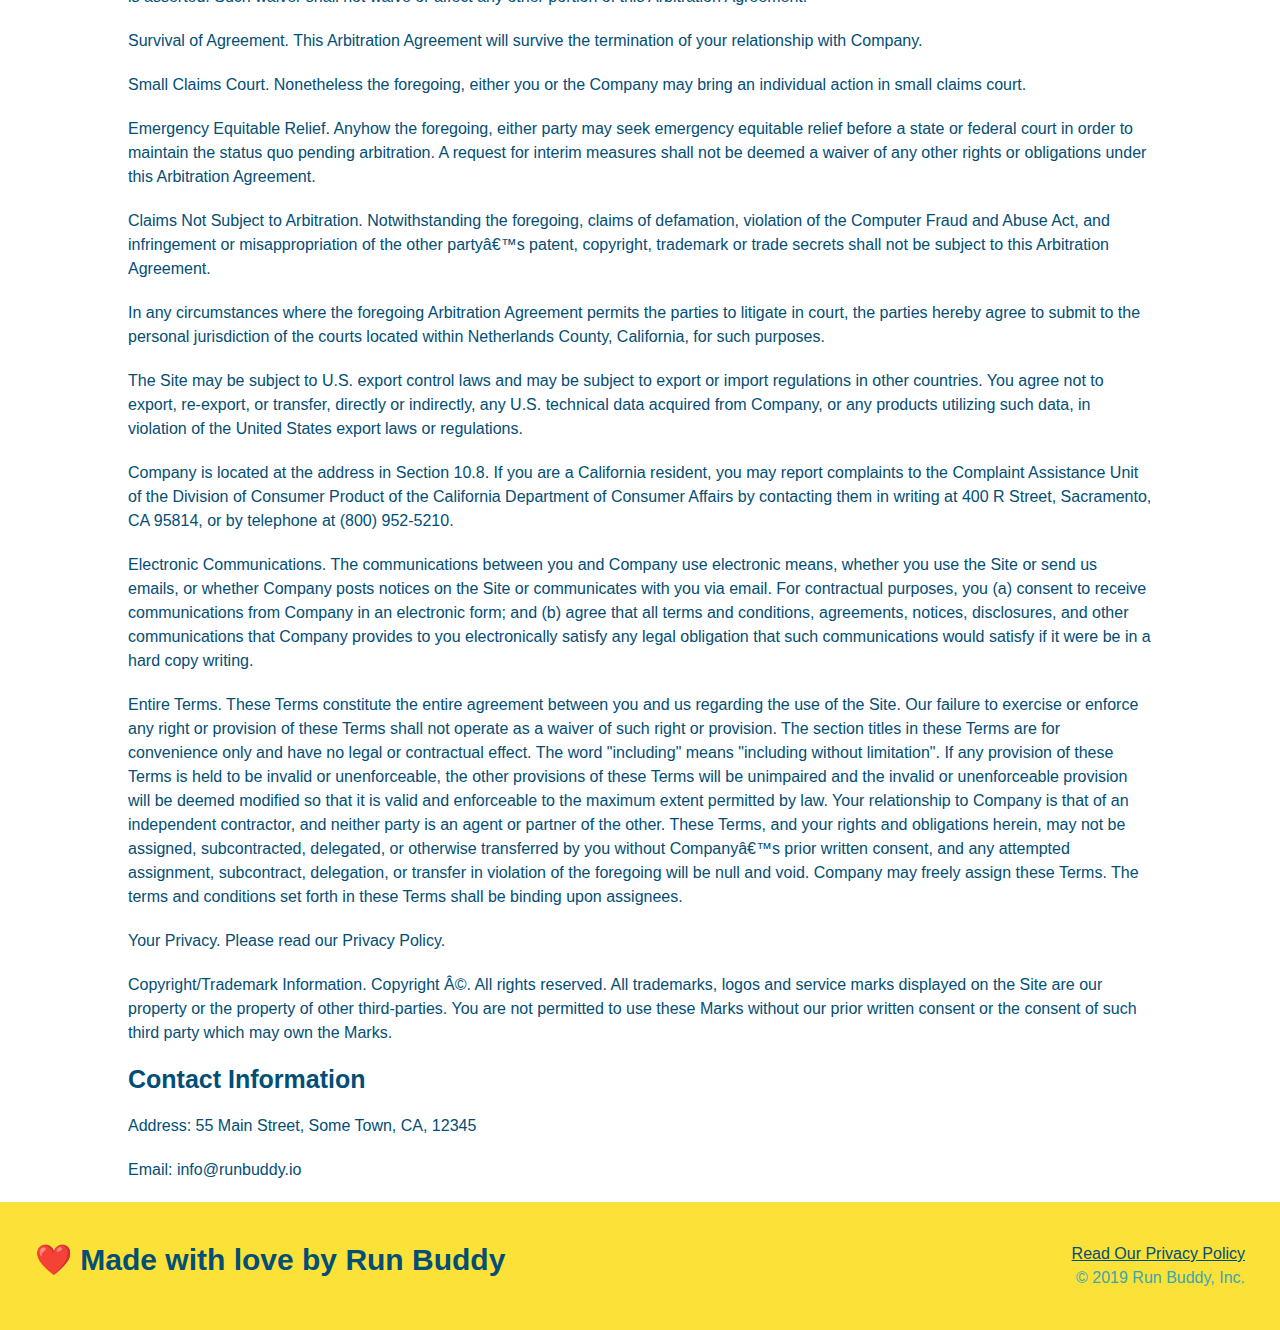
==== commit ca39b92e: "added media queries - different screen sizes" ====
--- a/privacy-policy.html
+++ b/privacy-policy.html
@@ -2,6 +2,8 @@
 <html lang="en">
     <head>
         <meta charset="UTF-8">
+        <meta name="viewport" content="width=device-width, intial-scale=1.0" />
+
         <title>Privacy Policy - Run Buddy</title>
 
         <link rel="stylesheet" href="./assets/css/style.css">
@@ -480,7 +482,7 @@
             <h2>❤️ Made with love by Run Buddy</h2>
             
             <div>
-                <a href="#">Read Our Privacy Policy</a><br />
+                <a href="./privacy-policy.html">Read Our Privacy Policy</a><br />
                 &copy; 2019 Run Buddy, Inc.
             </div>
         </footer>
--- a/assets/css/style.css
+++ b/assets/css/style.css
@@ -13,6 +13,9 @@
 header {
     padding: 20px 35px;
     background-color: #39a6b2;
+    display: flex;
+    justify-content: space-between;
+    flex-wrap: wrap;
 }
 
 header h1 {
@@ -20,7 +23,6 @@
     font-size: 36px;
     color: #fce138;
     margin: 0;
-    display: inline;
 }
 
 header a {
@@ -29,43 +31,81 @@
 }
 
 header nav {
-    float: right;
     margin: 7px 0;
 }
 
-header nav ul li {
-    display: inline;
+header nav ul {
+    display: flex;
+    flex-wrap: wrap;
+    justify-content: space-between;
+    align-items: center;
+    list-style: none;
 }
 
 header nav ul li a {
-    margin: 0 30px;
+    padding: 10px 15px;
     font-weight: lighter;
-    font-size: 22px;
+    font-size: 1.55vw;
 }
 /* End <header> styles */
 
+/* Apply to <section> general all */
 section {
     padding: 60px;
 }
+
+.section-title {
+    font-size: 48px;
+    color: #024e76;
+    border-bottom: 3px solid;
+    padding-bottom: 20px;
+    text-align: center;
+    margin: 0 auto 35px auto;
+    width: 50%;
+} 
+
+.primary-border {
+    border-color: #fce138;
+}
+  
+.secondary-border {
+    border-color: #39a6b2;
+}
+
+/* End general all <section> styles */
 
 /* Hero Style Start */
 .hero {
     background-image: url("../images/hero-bg.jpg");
-    height: 600px;
     background-size: cover;
     background-position: center;
-    position: relative;
+    display: flex;
+    justify-content: center;
+    flex-wrap: wrap;
+    align-items: flex-start;
+}
+.hero-cta {
+    width: 35%;
+    text-align: right;
+    margin: 3.5%;
+    color: #fff;
+    font-size: 18px;
+    line-height: 1.2;
+}
+
+.hero-cta h2 {
+    font-style: italic;
+    font-size: 55px;
+    color: #fce138;
 }
 
 .hero-form {
     background-color: #fce138;
     padding: 20px;
-    width: 500px;
     color: #024e76;
     border: solid 3px #024e76;
-    position: absolute;
-    bottom: 120px;
-    right: 140px;
+    width: 40%;
+    margin: 3.5%;
 }
 
 .hero-form p {
@@ -78,13 +118,13 @@
 }
 
 .form-input {
-  border: 1px solid #024e76;
-  display: block;
-  padding: 7px 15px;
-  font-size: 16px;
-  color: #024e76;
-  width: 100%;
-  margin-bottom: 15px;
+    border: 1px solid #024e76;
+    display: block;
+    padding: 7px 15px;
+    font-size: 16px;
+    color: #024e76;
+    width: 100%;
+    margin-bottom: 15px;
 }
 
 .hero-form label {
@@ -100,133 +140,140 @@
 }
 /* Hero Style End */
 
-.intro {
-    text-align: center;
-}
-
+/* apply styles to What We Do section */
 .intro p {
     line-height: 1.7;
     color: #39a6b2;
     width: 80%;
     font-size: 20px;
     margin: 0 auto;
-}
-
+    text-align: center;
+}
+/* End styles What We Do section */
+
+/* Apply styles to What You Do section */
 .steps { 
-    text-align: center;
-    background: #fce138;
-}
-
-.steps div {
-    margin-bottom: 80px;
-}
-  
-.steps img {
-    width: 15%;
-    margin: 10px 0;
-} 
-  
-.steps h3 {
+  background: #fce138;
+}
+
+.step {
+    margin: 50px auto;
+    padding-bottom: 50px;
+    width: 80%;
+    border-bottom: 1px solid #39a6b2;
+    display: flex;
+    flex-wrap: wrap;
+    align-items: center;
+    justify-content: space-between;
+}
+
+.step h3 {
     color: #024e76;
     font-size: 46px;
     margin-top: 10px;
-}
-  
-.steps p {
+    flex: 1 30%;
+}
+
+.step-info {
+    flex: 2 70%;
+    display: flex;
+    flex-wrap: wrap;
+    align-items: center;
+}
+
+.step-img {
+    flex: 1 12%;
+    margin-right: 20px
+}
+   /* Inserted for Microsoft Edge browser quirk */
+.step-img img {
+    max-width: 100%;
+}
+   /* End M. Edge quirk insert */
+
+.step-text {
+    flex: 12;
+}
+
+.step-text p {
     color: #39a6b2;
-    font-size: 23px;
-}
-
-.steps span {
-    font-size: 38px;
-}
-
-.section-title {
-    font-size: 55px;
-    color: #024e76;
-    margin-bottom: 35px;
-    padding: 0 100px 20px 100px;
-    display: inline-block;
-    border-bottom: 3px solid;
-}
-  
-.primary-border {
-    border-color: #fce138;
-}
-  
-.secondary-border {
-    border-color: #39a6b2;
-}
+    font-size: 18px;
+}
+
+.step-text h4 {
+    font-size: 26px;
+    line-height: 1.5;
+    color: #024e76;
+}
+
+/* End What You Do section styles */
 
 /* apply styles to trainers section */  
 .trainers {
-    text-align: center;
+    width: 100%;
+    margin: 0 auto;
+    display: flex;
+    flex-wrap: wrap;
+    justify-content: space-around;
 }
 
 .trainer {
-    width: 900px;
-    margin: 0 auto 30px auto;
+    margin: 20px;
     background: #024e76;
     color: #fce138;
-    overflow: auto;
-}
+    flex: 1
+    }
 
 .trainer img {
-    width: 35%;
-    float: left;
+    width: 100%;
 }
   
 .trainer-bio {
-    padding: 35px;
-    float: left;
-    width: 65%;
+    padding: 25px;
+    line-height: 1.3;
 }
 
 .trainer-bio h3 {
-    font-size: 32px;
-    margin-bottom: 8px;
+    font-size: 28px;
 }
   
 .trainer-bio h4 {
     font-weight: lighter;
-    font-size: 26px;
-    margin-bottom: 25px;
+    font-size: 22px;
+    margin-bottom: 15px;
 }
   
 .trainer-bio p {
     font-size: 17px;
-    line-height: 1.3;
-}
-
-.text-left {
-    text-align: left;
-}
-  
-.text-right {
-    text-align: right;
-}
-
-/* Reach Out Styles Start */
+}
+/* End trainer styles */
+
+/* Apply styles to Reach Out section*/
 .contact {
-    text-align: center;
     background: #024e76;
 }
 
 .contact h2 {
     color: #fce138;
 }
+    /* Apply styles to direct children of .contact-info */
+.contact-info > * {
+    flex: 1;
+    margin: 15px;
+}
+    /* End .contact-info direct children styles */
+
+.contact-info {
+    display: flex;
+    justify-content:space-between;
+    flex-wrap: wrap;
+}
 
 .contact-info iframe {
-    width: 400px;
     height: 400px;
 }
 
 .contact-info div {
-    width: 410px;
-    display: inline-block;
-    vertical-align: top;
-    text-align: left;
-    margin: 30px 0 0 60px;
     color: white;
 }
 
@@ -238,36 +285,84 @@
 .contact-info p, .contact-info address {
     margin: 20px 0;
     line-height: 1.5;
-    font-size: 20px;
+    font-size: 16px;
     font-style: normal;
 }
   
 .contact-info a {
     color: #fce138;
 }
-  
-/* Reach Out Styles End */
-
-/* apply styles to <footer> */
+
+.contact-form input, .contact-form textarea {
+    border: 1px solid #024e76;
+    display: block;
+    padding: 7px 15px;
+    font-size: 16px;
+    color: #024e76;
+    width: 100%;
+    margin-bottom: 15px;
+    margin-top: 5px;
+}
+
+.contact-form button {
+    width: 100%;
+    border: none;
+    background: #fce138;
+    color: #024e76;
+    text-align: center;
+    padding: 15px 0;
+    font-size: 16px;
+}
+/* End Reach Out section styles*/
+
+/* Apply styles to <footer> */
 footer {
     background: #fce138;
     width: 100%;
     padding: 40px 35px;
+    display: flex;
+    justify-content: space-between;
+    flex-wrap: wrap;
 }
 
 footer h2 {
-    display: inline;
     color: #024e76;
     font-size: 30px;
     margin: 0;
 }
 
 footer div {
-    float: right;
     line-height: 1.5;
     text-align: right;
 }
 
 footer a {
     color: #024e76;
+}
+/* End <footer> styles */
+
+/* Utility Classes */
+.text-left {
+    text-align: left;
+}
+  
+.text-right {
+    text-align: right;
+}
+
+.flex-row {
+    display: flex;
+}
+/* End Utility Classes */
+
+@media screen and (max-width: 980px) {
+    
+}
+
+@media screen and (max-width: 768px) {
+      
+}
+
+@media screen and (max-width: 575px) {
+    
 }